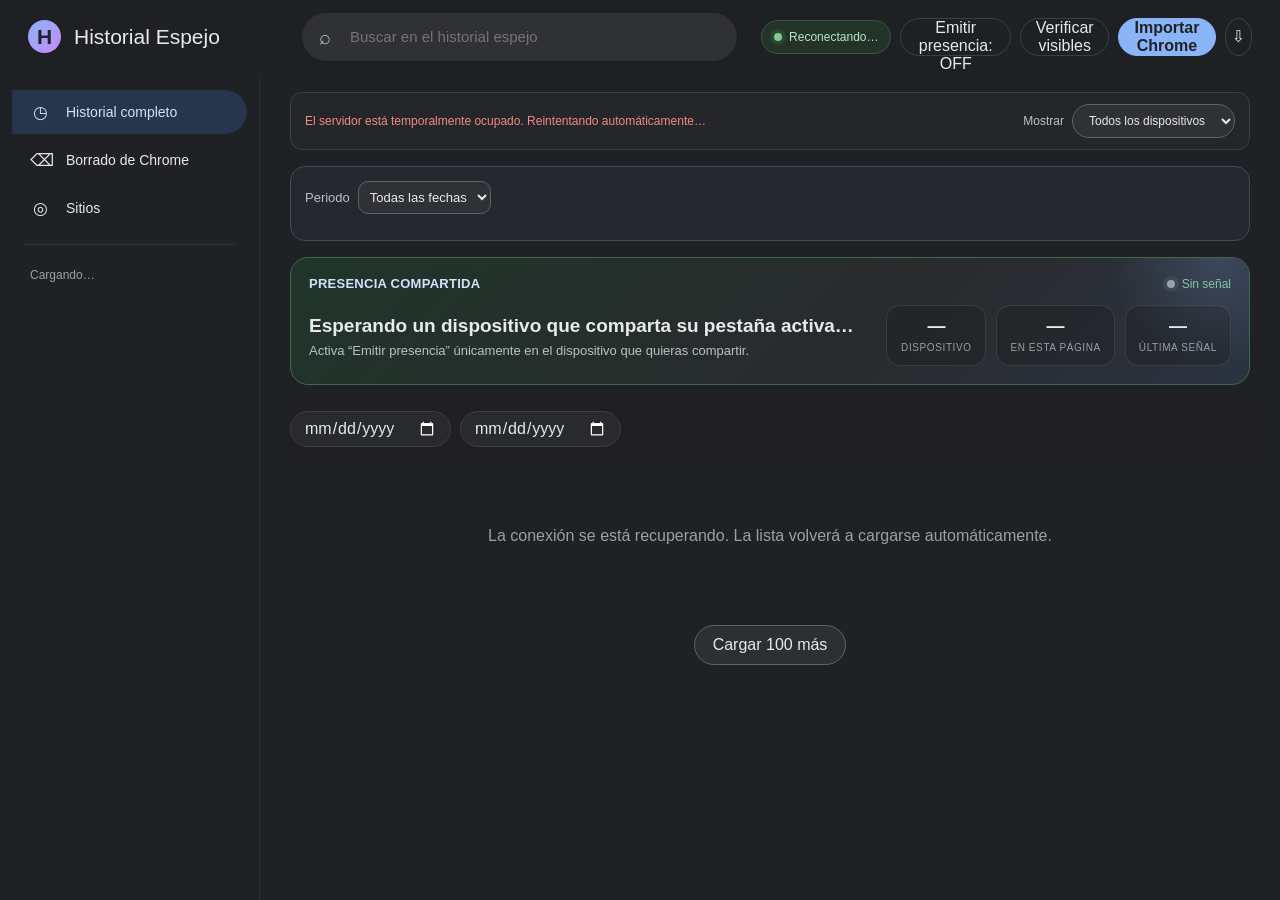
==== webapp/static/index.html @ d69f5cf1 "Browsing History Mirror: Chrome MV3 extension + Python sync server with SSE panel and systemd deploy" ====
<!doctype html>
<html lang="es">
<head>
<meta charset="utf-8"><meta name="viewport" content="width=device-width,initial-scale=1">
<title>Historial Espejo</title>
<link rel="icon" type="image/svg+xml" href="/favicon.svg">
<style>
:root{
  color-scheme:dark;--bg:#202124;--surface:#292a2d;--surface2:#303134;--hover:#35363a;--border:#3c4043;
  --text:#e8eaed;--muted:#9aa0a6;--blue:#8ab4f8;--blue2:#d2e3fc;--green:#81c995;--red:#f28b82;--yellow:#fdd663;--violet:#c58af9
}
*{box-sizing:border-box}html,body{margin:0;min-height:100%;font-family:Arial,Roboto,system-ui,sans-serif;background:var(--bg);color:var(--text)}button,input{font:inherit}button{cursor:pointer}
.topbar{position:sticky;top:0;z-index:50;height:74px;display:grid;grid-template-columns:250px minmax(360px,760px) 1fr;align-items:center;gap:24px;padding:0 28px;background:rgba(32,33,36,.96);backdrop-filter:blur(12px);border-bottom:1px solid rgba(255,255,255,.02)}
.brand{display:flex;align-items:center;gap:13px;font-size:21px;font-weight:500}.brandIcon{width:33px;height:33px;border-radius:50%;display:grid;place-items:center;background:linear-gradient(135deg,var(--blue),var(--violet));color:#202124;font-weight:900}
.search{position:relative}.search input{width:100%;height:48px;border:none;outline:none;border-radius:24px;background:#303134;color:var(--text);padding:0 48px;font-size:15px;box-shadow:0 1px 2px rgba(0,0,0,.18)}.search input:focus{background:#3c4043}
.searchIcon{position:absolute;left:17px;top:13px;font-size:20px;color:#bdc1c6}.clearSearch{position:absolute;right:10px;top:7px;width:34px;height:34px;border:0;border-radius:50%;background:transparent;color:#bdc1c6;display:none}
.headerActions{display:flex;justify-content:flex-end;align-items:center;gap:9px}.livePill{display:flex;align-items:center;gap:7px;height:34px;padding:0 12px;border:1px solid #355a42;border-radius:17px;color:#b9e6c4;font-size:12px;background:#243329}.liveDot{width:8px;height:8px;border-radius:50%;background:var(--green);box-shadow:0 0 0 4px rgba(129,201,149,.10)}
.iconBtn,.pillBtn{border:1px solid var(--border);background:transparent;color:var(--text)}.iconBtn{width:38px;height:38px;border-radius:50%}.pillBtn{height:38px;border-radius:19px;padding:0 14px}.pillBtn:hover,.iconBtn:hover{background:#34363a}.pillBtn.primary{background:var(--blue);color:#202124;border-color:var(--blue);font-weight:700}
.layout{display:grid;grid-template-columns:260px minmax(0,1fr);min-height:calc(100vh - 74px)}.sidebar{position:sticky;top:74px;height:calc(100vh - 74px);padding:16px 12px;border-right:1px solid #2b2d31}
.navitem{height:44px;padding:0 18px;display:flex;align-items:center;gap:15px;border-radius:0 22px 22px 0;color:#e8eaed;font-size:14px;cursor:pointer;margin-bottom:4px}.navitem:hover{background:var(--hover)}.navitem.active{background:#27364d;color:#d2e3fc}.navIcon{width:21px;text-align:center;font-size:17px}.sideSep{height:1px;background:#34363a;margin:14px 12px}.sideStats{padding:7px 18px;color:var(--muted);font-size:12px;line-height:1.6}.sideStats b{color:#e8eaed;font-weight:600}
.mainWrap{width:100%;max-width:1180px;margin:0 auto;padding:18px 30px 70px}.toolbar{min-height:48px;display:flex;align-items:center;gap:9px;flex-wrap:wrap;position:sticky;top:74px;z-index:35;background:rgba(32,33,36,.97);backdrop-filter:blur(10px);padding:8px 0 10px}
.chip,.datebox{height:36px;border:1px solid var(--border);border-radius:18px;background:transparent;color:#e8eaed;padding:0 13px}.chip.active{background:#394457;border-color:#5d7597;color:#d2e3fc}.datebox{background:#292a2d}.toolbarMeta{margin-left:auto;color:var(--muted);font-size:12px}
.liveCard{display:none;position:relative;overflow:hidden;margin:4px 0 18px;border:1px solid #45556f;border-radius:18px;background:linear-gradient(135deg,#263449 0%,#292a2d 60%,#302a3d 100%);padding:18px}.liveCard.show{display:block}.liveCard:before{content:"";position:absolute;width:240px;height:240px;border-radius:50%;right:-90px;top:-120px;background:radial-gradient(circle,rgba(138,180,248,.18),transparent 65%);pointer-events:none}
.liveTop{display:flex;align-items:center;gap:10px}.liveTitle{font-size:13px;color:#d2e3fc;font-weight:700;letter-spacing:.02em}.liveNow{margin-left:auto;color:#81c995;font-size:12px;display:flex;align-items:center;gap:7px}.cardMain{display:grid;grid-template-columns:minmax(0,1fr) auto;gap:18px;align-items:end;margin-top:14px}.cardWork{font-size:19px;font-weight:600;white-space:nowrap;overflow:hidden;text-overflow:ellipsis}.cardSub{margin-top:6px;color:#bdc1c6;font-size:13px}.cardNumbers{display:flex;gap:10px;flex-wrap:wrap;justify-content:flex-end}.bigBadge{min-width:100px;padding:10px 13px;border-radius:14px;background:rgba(32,33,36,.52);border:1px solid rgba(255,255,255,.10);text-align:center}.bigBadge b{display:block;font-size:18px;color:#e8eaed}.bigBadge span{font-size:10px;color:#9aa0a6;text-transform:uppercase;letter-spacing:.06em}
.notice{display:none;margin:8px 0 14px;padding:12px 14px;border:1px solid #5f6368;border-radius:10px;background:#292a2d;color:#d7d9dd;font-size:13px}.notice.show{display:block}
.day{margin:0 0 18px}.dayHeader{height:46px;display:flex;align-items:center;gap:10px;padding:0 7px;color:#bdc1c6;font-size:14px;font-weight:600;cursor:pointer}.dayHeader .arr{font-size:11px;transition:transform .15s}.day.collapsed .arr{transform:rotate(-90deg)}.day.collapsed .entries{display:none}.dayCount{margin-left:auto;font-size:12px;color:#9aa0a6;font-weight:400}
.entries{border:1px solid var(--border);border-radius:12px;overflow:hidden;background:#292a2d}.entry{display:grid;grid-template-columns:42px 92px minmax(0,1fr) auto;gap:10px;align-items:center;min-height:70px;padding:9px 14px;border-bottom:1px solid #3c4043}.entry:last-child{border-bottom:none}.entry:hover{background:#303134}
.favicon{width:32px;height:32px;border-radius:50%;background:#3c4043;display:grid;place-items:center;overflow:hidden}.favicon img{width:22px;height:22px;object-fit:contain}.time{font-size:13px;color:#bdc1c6;white-space:nowrap}.mainline{min-width:0;cursor:pointer}.title{display:block;font-size:14px;white-space:nowrap;overflow:hidden;text-overflow:ellipsis}.host{font-size:12px;color:#9aa0a6;margin-top:5px;white-space:nowrap;overflow:hidden;text-overflow:ellipsis}
.tags{display:flex;align-items:center;justify-content:flex-end;gap:6px;flex-wrap:wrap}.tag{height:26px;padding:0 9px;border-radius:13px;border:1px solid var(--border);display:inline-flex;align-items:center;gap:6px;font-size:11px;white-space:nowrap;background:#303134;color:#bdc1c6}.tag.present{background:#23372b;border-color:#3f684d;color:#b7e5c2}.tag.deleted{background:#452b2a;border-color:#7d4945;color:#ffb4ad}.tag.unknown{background:#303134;color:#bdc1c6}.statusDot{width:7px;height:7px;border-radius:50%;background:currentColor}.more{width:30px;height:30px;border:0;border-radius:50%;background:transparent;color:#bdc1c6}.more:hover{background:#45474d}
.details{grid-column:2/-1;display:none;background:#25262a;border-radius:8px;margin:-1px 0 3px;padding:10px 12px;font-size:12px;color:#bdc1c6;line-height:1.55}.entry.open .details{display:block}.detailrow{display:flex;gap:10px;margin:4px 0;align-items:flex-start}.detailkey{width:90px;flex:0 0 auto;color:#9aa0a6}.detailurl{word-break:break-all;color:#8ab4f8}.smallBtn{margin-top:8px;margin-right:6px;padding:6px 10px;border:1px solid var(--border);border-radius:15px;background:#303134;color:#e8eaed}
.loadMoreWrap{display:flex;justify-content:center;padding:10px 0 24px}.loadMore{height:40px;padding:0 18px;border-radius:20px;border:1px solid #5f6368;background:#2d2f33;color:#e8eaed}.loadMore:hover{background:#36383d}.empty{padding:70px 20px;text-align:center;color:#9aa0a6}.emptyIcon{font-size:44px;margin-bottom:10px}
.siteCard,.sessionCard{display:flex;align-items:center;gap:14px;padding:15px 16px;margin-bottom:10px;border:1px solid var(--border);border-radius:12px;background:#292a2d}.siteCard:hover,.sessionCard:hover{background:#303134}.cardTitle{font-size:14px}.cardMeta{font-size:12px;color:#9aa0a6;margin-top:5px}.cardRight{margin-left:auto;text-align:right;font-size:12px;color:#bdc1c6}
.snackbar{position:fixed;right:24px;bottom:24px;z-index:80;display:none;align-items:center;gap:12px;padding:12px 14px;border-radius:10px;background:#303134;border:1px solid #5f6368;box-shadow:0 6px 30px rgba(0,0,0,.35);font-size:13px}.snackbar.show{display:flex}.snackbar button{border:0;background:transparent;color:#8ab4f8;font-weight:700}
.loadingBar{position:fixed;left:260px;right:0;top:74px;height:3px;background:transparent;z-index:60;overflow:hidden;display:none}.loadingBar.show{display:block}.loadingBar:after{content:"";display:block;height:100%;width:35%;background:#8ab4f8;animation:slide 1s linear infinite}@keyframes slide{from{transform:translateX(-110%)}to{transform:translateX(330%)}}
@media(max-width:950px){.topbar{grid-template-columns:1fr;height:auto;padding:10px 16px;gap:10px}.brand{display:none}.headerActions{justify-content:flex-start}.layout{grid-template-columns:1fr}.sidebar{display:none}.mainWrap{padding:14px}.toolbar{top:116px}.entry{grid-template-columns:36px 78px minmax(0,1fr)}.tags{grid-column:3;justify-content:flex-start}.details{grid-column:1/-1}.cardMain{grid-template-columns:1fr}.cardNumbers{justify-content:flex-start}.loadingBar{left:0;top:116px}}
</style>
<link rel="stylesheet" href="mobile.css">
</head>
<body>
<header class="topbar">
  <div class="brand"><div class="brandIcon">H</div><span>Historial Espejo</span></div>
  <div class="search"><span class="searchIcon">⌕</span><input id="q" type="search" placeholder="Buscar en el historial espejo"><button id="clearSearch" class="clearSearch">✕</button></div>
  <div class="headerActions">
    <div class="livePill"><span class="liveDot"></span><span id="liveText">Conectando…</span></div>
    <button id="presenceToggle" class="pillBtn" title="Comparte la pestaña web activa de ESTE dispositivo. Déjalo OFF en el equipo que solo recibe.">Emitir presencia: OFF</button>
    <button id="verify" class="pillBtn">Verificar visibles</button>
    <button id="import" title="Importar el historial del dispositivo de captura conectado" class="pillBtn primary">Importar Chrome</button>
    <button id="export" class="iconBtn" title="Exportar CSV">⇩</button>
  </div>
</header>
<div id="loadingBar" class="loadingBar"></div>

<div class="layout">
<aside class="sidebar">
  <div class="navitem active" data-view="history"><span class="navIcon">◷</span>Historial completo</div>
  <div class="navitem" data-view="deleted"><span class="navIcon">⌫</span>Borrado de Chrome</div>
  <div class="navitem" data-view="sites"><span class="navIcon">◎</span>Sitios</div>
  <div class="sideSep"></div><div id="sideStats" class="sideStats">Cargando…</div>
</aside>

<main class="mainWrap"><select id="mobileNav" class="mobileNav" aria-label="Sección"><option value="history">Historial completo</option><option value="deleted">Borrado de Chrome</option><option value="sites">Sitios</option></select><div id="webMobileStats" class="mobileStats"></div><div class="webSyncBar"><span id="webStatus" class="webStatus" role="status">Conectando con tus datos…</span><label>Mostrar <select id="webSource" aria-label="Dispositivo de origen"><option value="all">Todos los dispositivos</option></select></label></div>
  <section id="archiveControls" class="archiveControls"><div class="archiveControlRow"><label>Periodo <select id="archiveRange"><option value="all">Todas las fechas</option><option value="today">Hoy</option><option value="yesterday">Ayer</option><option value="last3">Últimos 3 días</option><option value="last7">Últimos 7 días</option></select></label></div><div id="archiveCounts" class="archiveCounts"></div><button id="archiveLiveNew" class="pillBtn" hidden>Hay nuevas visitas · volver a la primera página</button></section>

  <section id="presenceCard" class="liveCard show" style="border-color:#3f684d;background:linear-gradient(135deg,#20352a 0%,#292a2d 62%,#2b3341 100%)">
    <div class="liveTop">
      <span class="liveTitle">PRESENCIA COMPARTIDA</span>
      <span id="presenceStatus" class="liveNow"><span class="liveDot"></span> Sin señal</span>
    </div>
    <div class="cardMain">
      <div>
        <div id="presenceTitle" class="cardWork">Esperando un dispositivo que comparta su pestaña activa…</div>
        <div id="presenceSub" class="cardSub">Activa “Emitir presencia” únicamente en el dispositivo que quieras compartir.</div>
        <div id="presenceUrl" class="cardSub" style="word-break:break-all;margin-top:8px;color:#8ab4f8"></div>
      </div>
      <div class="cardNumbers">
        <div class="bigBadge"><b id="presenceDevice">—</b><span>Dispositivo</span></div>
        <div class="bigBadge"><b id="presenceElapsed">—</b><span>En esta página</span></div>
        <div class="bigBadge"><b id="presenceSignal">—</b><span>Última señal</span></div>
      </div>
    </div>
  </section>

  <div id="notice" class="notice"></div>

  <div id="toolbar" class="toolbar">
    <input id="from" class="datebox" type="date" title="Desde">
    <input id="to" class="datebox" type="date" title="Hasta">
    <span id="toolbarMeta" class="toolbarMeta"></span>
  </div>

  <section id="content"></section>
  <div id="loadMoreWrap" class="loadMoreWrap"><button id="loadMore" class="loadMore">Cargar 100 más</button></div>
</main>
</div>

<div id="snackbar" class="snackbar"><span id="snackbarText">Nueva actividad</span><button id="snackbarAction">Actualizar</button></div>
<script src="web-db.js"></script><script src="web-runtime.js"></script><script src="viewer.js"></script>
</body>
</html>
---- webapp/static/mobile.css ----
.webSyncBar{display:flex;align-items:center;justify-content:space-between;gap:14px;flex-wrap:wrap;margin:0 0 16px;padding:11px 14px;border:1px solid #3c4043;border-radius:12px;color:#bdc1c6;font-size:12px;background:#25262a}
.webSyncBar select,.mobileNav{color:#e8eaed;background:#303134;border:1px solid #5f6368;border-radius:18px;padding:8px 12px;font:inherit;max-width:100%}
.webSyncBar label{display:flex;gap:8px;align-items:center}.webStatus.error{color:#f28b82}.mobileNav,.mobileStats{display:none}
.navitem:focus-visible,button:focus-visible,select:focus-visible{outline:2px solid #8ab4f8;outline-offset:2px}
.tag.playing{background:#273b31;border-color:#4d7a60;color:#b7e5c2}.tag.playing span{font-size:16px}.favicon img{image-rendering:auto}
.archiveControls{border:1px solid #454b54;border-radius:15px;padding:14px;background:#25282e;margin-bottom:16px}.archiveControlRow{display:flex;flex-wrap:wrap;gap:12px}.archiveControlRow label{display:flex;align-items:center;gap:8px;font-size:13px;color:#bdc1c6}.archiveControlRow select{max-width:100%;background:#303134;color:#e8eaed;border:1px solid #5f6368;border-radius:10px;padding:7px;font:inherit}.archiveCounts{font-size:12px;color:#bdc1c6;margin-top:12px}.archiveCollection{display:flex;align-items:center;gap:10px;flex-wrap:wrap;margin-top:12px;font-size:12px;color:#a8c7fa}.archiveCollection span{flex:1;min-width:200px}.archiveCollection .pillBtn{font-size:12px;height:32px}.archiveEntry{display:grid;grid-template-columns:32px 85px minmax(0,1fr);gap:12px;padding:16px;border-bottom:1px solid #3c4043}.archiveTime{font-size:12px;color:#bdc1c6;padding-top:5px}.archiveHeadline{font-size:14px;font-weight:500;line-height:1.5;overflow-wrap:anywhere}.archiveHeadline a{color:#e8eaed;text-decoration:none}.archiveHeadline a:hover{text-decoration:underline}.archiveProvider{font-size:12px;color:#9aa0a6;margin:3px 0 7px}.archiveTags{display:flex;gap:6px;flex-wrap:wrap}.archiveCounters{font-size:12px;color:#bdc1c6;margin-top:7px}.archiveDetails{font-size:12px;color:#bdc1c6;margin-top:10px}.archiveDetails summary{cursor:pointer;color:#8ab4f8}.archiveDetails dl{display:grid;grid-template-columns:150px minmax(0,1fr);gap:8px 12px}.archiveDetails dt{color:#9aa0a6}.archiveDetails dd{margin:0;overflow-wrap:anywhere}.archiveControls[hidden]{display:none}@media(max-width:650px){.archiveControlRow{display:grid;grid-template-columns:1fr}.archiveControlRow label{display:grid;grid-template-columns:55px minmax(0,1fr)}.archiveEntry{grid-template-columns:28px 65px minmax(0,1fr);gap:8px;padding:12px 9px}.archiveTime{font-size:10px}.archiveHeadline{font-size:13px}.archiveDetails dl{grid-template-columns:1fr;gap:4px}.archiveDetails dd{margin-bottom:7px}}
@media(max-width:1200px){.topbar{grid-template-columns:210px minmax(220px,1fr);gap:14px;height:auto;padding:12px 20px}.headerActions{grid-column:1/-1;justify-content:flex-end;flex-wrap:wrap}.sidebar{top:132px}.toolbar{top:132px}.loadingBar{top:132px}}
@media(max-width:950px){.topbar{grid-template-columns:minmax(0,1fr);padding:12px;gap:10px;position:relative}.brand{display:flex;font-size:20px}.headerActions{grid-column:auto;justify-content:flex-start;gap:6px;flex-wrap:wrap}.pillBtn{font-size:11px;height:34px;padding:0 10px}.livePill{font-size:11px;padding:0 10px}.layout{display:block}.mainWrap{padding:12px 12px 60px}.sidebar{display:none}.mobileNav{display:block;width:100%;margin-bottom:12px;border-radius:12px;font-size:14px;min-height:42px}.mobileStats{display:block;color:#9aa0a6;font-size:12px;margin:0 2px 12px}.toolbar{position:relative;top:0;gap:6px}.datebox{max-width:145px;font-size:12px}.toolbarMeta{width:100%;margin:4px 0 0}.entry{grid-template-columns:30px 65px minmax(0,1fr);gap:7px;padding:12px 9px}.time{font-size:11px}.title{font-size:13px}.tags{grid-column:2/-1;justify-content:flex-start}.tag{font-size:10px}.details{grid-column:1/-1}.cardMain{grid-template-columns:minmax(0,1fr)}.cardWork{font-size:16px;white-space:normal}.liveCard{padding:14px}.bigBadge{min-width:80px;padding:8px}.cardNumbers{gap:6px}.sessionCard{gap:9px;padding:12px;flex-wrap:wrap}.sessionCard .cardRight{width:100%;text-align:left;margin-left:41px}.loadingBar{left:0;top:0}.snackbar{left:12px;right:12px;bottom:12px}.webSyncBar{padding:10px;margin-bottom:12px}.webSyncBar label{width:100%}.webSyncBar select{flex:1}.detailkey{width:70px}}
.cardNumbers{flex-wrap:wrap}.bigBadge b{max-width:240px;overflow-wrap:anywhere}
.pagination{display:flex;gap:12px;align-items:center;justify-content:center;flex-wrap:wrap;margin:20px 0;font-size:12px}
#archiveLiveNew{margin-top:12px;color:#c8e6ce;border-color:#4c7857}#archiveLiveNew[hidden]{display:none}
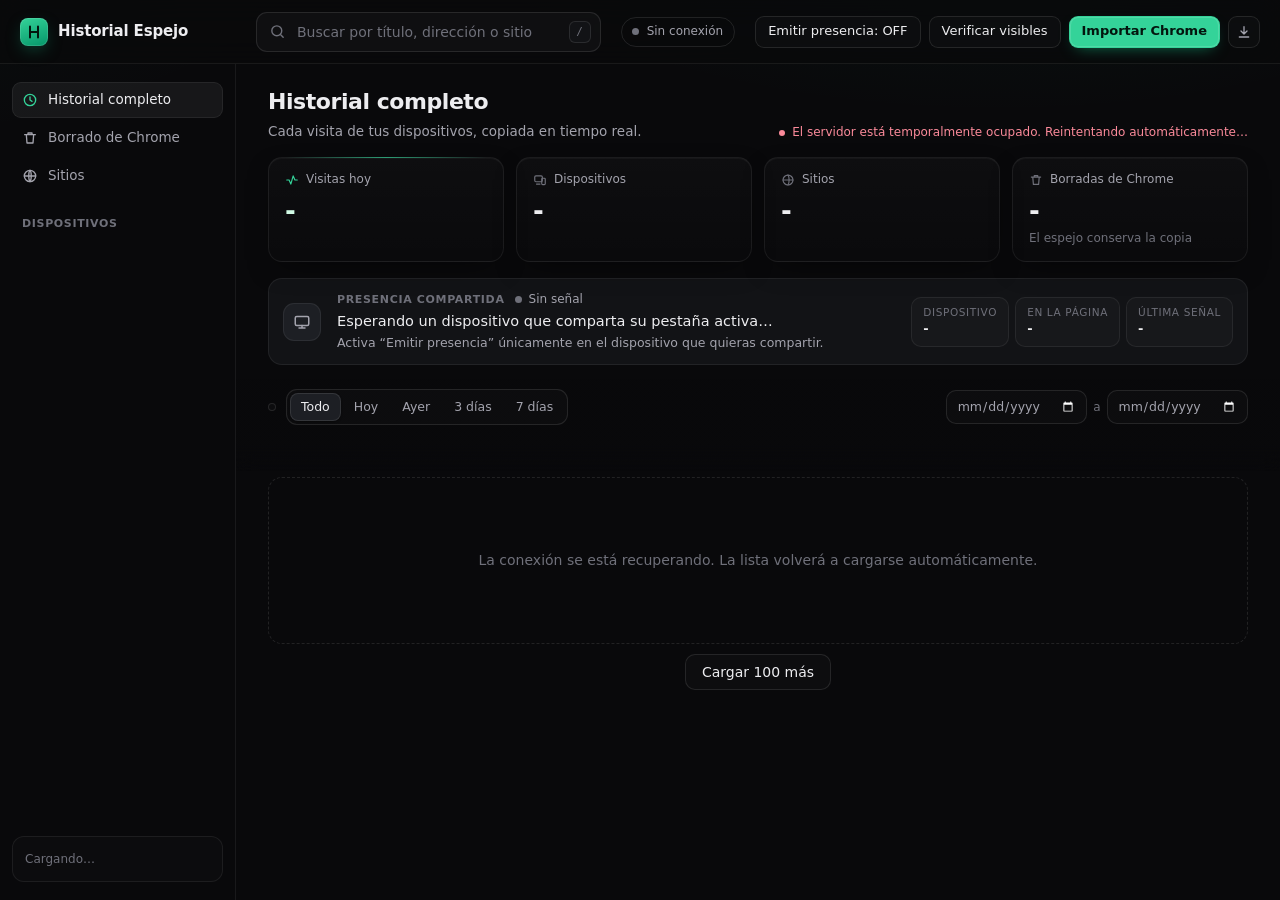
==== commit 97fd3356: "Panel redesign, synthetic demo seed (*.example.* only) and screenshots" ====
--- a/webapp/static/index.html
+++ b/webapp/static/index.html
@@ -1,99 +1,316 @@
 <!doctype html>
 <html lang="es">
 <head>
-<meta charset="utf-8"><meta name="viewport" content="width=device-width,initial-scale=1">
+<meta charset="utf-8"><meta name="viewport" content="width=device-width,initial-scale=1,viewport-fit=cover">
+<meta name="color-scheme" content="dark"><meta name="theme-color" content="#09090b">
 <title>Historial Espejo</title>
 <link rel="icon" type="image/svg+xml" href="/favicon.svg">
 <style>
 :root{
-  color-scheme:dark;--bg:#202124;--surface:#292a2d;--surface2:#303134;--hover:#35363a;--border:#3c4043;
-  --text:#e8eaed;--muted:#9aa0a6;--blue:#8ab4f8;--blue2:#d2e3fc;--green:#81c995;--red:#f28b82;--yellow:#fdd663;--violet:#c58af9
+  color-scheme:dark;
+  --bg:#09090b;--bg-elev:#0d0e10;--surface:#121316;--surface-2:#17181c;--surface-3:#1d1f24;
+  --line:rgba(255,255,255,.065);--line-2:rgba(255,255,255,.1);--line-3:rgba(255,255,255,.16);
+  --text:#ededf0;--text-2:#a3a3ad;--text-3:#6f707a;
+  --accent:#34d399;--accent-2:#10b981;--accent-ink:#03150e;--accent-soft:rgba(52,211,153,.1);--accent-line:rgba(52,211,153,.3);
+  --danger:#fb8a9a;--danger-soft:rgba(251,113,133,.09);--danger-line:rgba(251,113,133,.28);--warn:#fbbf24;
+  --radius:14px;--radius-sm:10px;--top:64px;
+  --sans:Geist,"Geist Sans",ui-sans-serif,system-ui,-apple-system,"Segoe UI Variable Text","Segoe UI",Roboto,"Helvetica Neue",Arial,sans-serif;
+  --mono:"Geist Mono",ui-monospace,"SF Mono","Cascadia Code","Cascadia Mono",Menlo,Consolas,monospace;
+  --shadow:0 1px 0 rgba(255,255,255,.03) inset,0 10px 30px -12px rgba(0,0,0,.6);
 }
-*{box-sizing:border-box}html,body{margin:0;min-height:100%;font-family:Arial,Roboto,system-ui,sans-serif;background:var(--bg);color:var(--text)}button,input{font:inherit}button{cursor:pointer}
-.topbar{position:sticky;top:0;z-index:50;height:74px;display:grid;grid-template-columns:250px minmax(360px,760px) 1fr;align-items:center;gap:24px;padding:0 28px;background:rgba(32,33,36,.96);backdrop-filter:blur(12px);border-bottom:1px solid rgba(255,255,255,.02)}
-.brand{display:flex;align-items:center;gap:13px;font-size:21px;font-weight:500}.brandIcon{width:33px;height:33px;border-radius:50%;display:grid;place-items:center;background:linear-gradient(135deg,var(--blue),var(--violet));color:#202124;font-weight:900}
-.search{position:relative}.search input{width:100%;height:48px;border:none;outline:none;border-radius:24px;background:#303134;color:var(--text);padding:0 48px;font-size:15px;box-shadow:0 1px 2px rgba(0,0,0,.18)}.search input:focus{background:#3c4043}
-.searchIcon{position:absolute;left:17px;top:13px;font-size:20px;color:#bdc1c6}.clearSearch{position:absolute;right:10px;top:7px;width:34px;height:34px;border:0;border-radius:50%;background:transparent;color:#bdc1c6;display:none}
-.headerActions{display:flex;justify-content:flex-end;align-items:center;gap:9px}.livePill{display:flex;align-items:center;gap:7px;height:34px;padding:0 12px;border:1px solid #355a42;border-radius:17px;color:#b9e6c4;font-size:12px;background:#243329}.liveDot{width:8px;height:8px;border-radius:50%;background:var(--green);box-shadow:0 0 0 4px rgba(129,201,149,.10)}
-.iconBtn,.pillBtn{border:1px solid var(--border);background:transparent;color:var(--text)}.iconBtn{width:38px;height:38px;border-radius:50%}.pillBtn{height:38px;border-radius:19px;padding:0 14px}.pillBtn:hover,.iconBtn:hover{background:#34363a}.pillBtn.primary{background:var(--blue);color:#202124;border-color:var(--blue);font-weight:700}
-.layout{display:grid;grid-template-columns:260px minmax(0,1fr);min-height:calc(100vh - 74px)}.sidebar{position:sticky;top:74px;height:calc(100vh - 74px);padding:16px 12px;border-right:1px solid #2b2d31}
-.navitem{height:44px;padding:0 18px;display:flex;align-items:center;gap:15px;border-radius:0 22px 22px 0;color:#e8eaed;font-size:14px;cursor:pointer;margin-bottom:4px}.navitem:hover{background:var(--hover)}.navitem.active{background:#27364d;color:#d2e3fc}.navIcon{width:21px;text-align:center;font-size:17px}.sideSep{height:1px;background:#34363a;margin:14px 12px}.sideStats{padding:7px 18px;color:var(--muted);font-size:12px;line-height:1.6}.sideStats b{color:#e8eaed;font-weight:600}
-.mainWrap{width:100%;max-width:1180px;margin:0 auto;padding:18px 30px 70px}.toolbar{min-height:48px;display:flex;align-items:center;gap:9px;flex-wrap:wrap;position:sticky;top:74px;z-index:35;background:rgba(32,33,36,.97);backdrop-filter:blur(10px);padding:8px 0 10px}
-.chip,.datebox{height:36px;border:1px solid var(--border);border-radius:18px;background:transparent;color:#e8eaed;padding:0 13px}.chip.active{background:#394457;border-color:#5d7597;color:#d2e3fc}.datebox{background:#292a2d}.toolbarMeta{margin-left:auto;color:var(--muted);font-size:12px}
-.liveCard{display:none;position:relative;overflow:hidden;margin:4px 0 18px;border:1px solid #45556f;border-radius:18px;background:linear-gradient(135deg,#263449 0%,#292a2d 60%,#302a3d 100%);padding:18px}.liveCard.show{display:block}.liveCard:before{content:"";position:absolute;width:240px;height:240px;border-radius:50%;right:-90px;top:-120px;background:radial-gradient(circle,rgba(138,180,248,.18),transparent 65%);pointer-events:none}
-.liveTop{display:flex;align-items:center;gap:10px}.liveTitle{font-size:13px;color:#d2e3fc;font-weight:700;letter-spacing:.02em}.liveNow{margin-left:auto;color:#81c995;font-size:12px;display:flex;align-items:center;gap:7px}.cardMain{display:grid;grid-template-columns:minmax(0,1fr) auto;gap:18px;align-items:end;margin-top:14px}.cardWork{font-size:19px;font-weight:600;white-space:nowrap;overflow:hidden;text-overflow:ellipsis}.cardSub{margin-top:6px;color:#bdc1c6;font-size:13px}.cardNumbers{display:flex;gap:10px;flex-wrap:wrap;justify-content:flex-end}.bigBadge{min-width:100px;padding:10px 13px;border-radius:14px;background:rgba(32,33,36,.52);border:1px solid rgba(255,255,255,.10);text-align:center}.bigBadge b{display:block;font-size:18px;color:#e8eaed}.bigBadge span{font-size:10px;color:#9aa0a6;text-transform:uppercase;letter-spacing:.06em}
-.notice{display:none;margin:8px 0 14px;padding:12px 14px;border:1px solid #5f6368;border-radius:10px;background:#292a2d;color:#d7d9dd;font-size:13px}.notice.show{display:block}
-.day{margin:0 0 18px}.dayHeader{height:46px;display:flex;align-items:center;gap:10px;padding:0 7px;color:#bdc1c6;font-size:14px;font-weight:600;cursor:pointer}.dayHeader .arr{font-size:11px;transition:transform .15s}.day.collapsed .arr{transform:rotate(-90deg)}.day.collapsed .entries{display:none}.dayCount{margin-left:auto;font-size:12px;color:#9aa0a6;font-weight:400}
-.entries{border:1px solid var(--border);border-radius:12px;overflow:hidden;background:#292a2d}.entry{display:grid;grid-template-columns:42px 92px minmax(0,1fr) auto;gap:10px;align-items:center;min-height:70px;padding:9px 14px;border-bottom:1px solid #3c4043}.entry:last-child{border-bottom:none}.entry:hover{background:#303134}
-.favicon{width:32px;height:32px;border-radius:50%;background:#3c4043;display:grid;place-items:center;overflow:hidden}.favicon img{width:22px;height:22px;object-fit:contain}.time{font-size:13px;color:#bdc1c6;white-space:nowrap}.mainline{min-width:0;cursor:pointer}.title{display:block;font-size:14px;white-space:nowrap;overflow:hidden;text-overflow:ellipsis}.host{font-size:12px;color:#9aa0a6;margin-top:5px;white-space:nowrap;overflow:hidden;text-overflow:ellipsis}
-.tags{display:flex;align-items:center;justify-content:flex-end;gap:6px;flex-wrap:wrap}.tag{height:26px;padding:0 9px;border-radius:13px;border:1px solid var(--border);display:inline-flex;align-items:center;gap:6px;font-size:11px;white-space:nowrap;background:#303134;color:#bdc1c6}.tag.present{background:#23372b;border-color:#3f684d;color:#b7e5c2}.tag.deleted{background:#452b2a;border-color:#7d4945;color:#ffb4ad}.tag.unknown{background:#303134;color:#bdc1c6}.statusDot{width:7px;height:7px;border-radius:50%;background:currentColor}.more{width:30px;height:30px;border:0;border-radius:50%;background:transparent;color:#bdc1c6}.more:hover{background:#45474d}
-.details{grid-column:2/-1;display:none;background:#25262a;border-radius:8px;margin:-1px 0 3px;padding:10px 12px;font-size:12px;color:#bdc1c6;line-height:1.55}.entry.open .details{display:block}.detailrow{display:flex;gap:10px;margin:4px 0;align-items:flex-start}.detailkey{width:90px;flex:0 0 auto;color:#9aa0a6}.detailurl{word-break:break-all;color:#8ab4f8}.smallBtn{margin-top:8px;margin-right:6px;padding:6px 10px;border:1px solid var(--border);border-radius:15px;background:#303134;color:#e8eaed}
-.loadMoreWrap{display:flex;justify-content:center;padding:10px 0 24px}.loadMore{height:40px;padding:0 18px;border-radius:20px;border:1px solid #5f6368;background:#2d2f33;color:#e8eaed}.loadMore:hover{background:#36383d}.empty{padding:70px 20px;text-align:center;color:#9aa0a6}.emptyIcon{font-size:44px;margin-bottom:10px}
-.siteCard,.sessionCard{display:flex;align-items:center;gap:14px;padding:15px 16px;margin-bottom:10px;border:1px solid var(--border);border-radius:12px;background:#292a2d}.siteCard:hover,.sessionCard:hover{background:#303134}.cardTitle{font-size:14px}.cardMeta{font-size:12px;color:#9aa0a6;margin-top:5px}.cardRight{margin-left:auto;text-align:right;font-size:12px;color:#bdc1c6}
-.snackbar{position:fixed;right:24px;bottom:24px;z-index:80;display:none;align-items:center;gap:12px;padding:12px 14px;border-radius:10px;background:#303134;border:1px solid #5f6368;box-shadow:0 6px 30px rgba(0,0,0,.35);font-size:13px}.snackbar.show{display:flex}.snackbar button{border:0;background:transparent;color:#8ab4f8;font-weight:700}
-.loadingBar{position:fixed;left:260px;right:0;top:74px;height:3px;background:transparent;z-index:60;overflow:hidden;display:none}.loadingBar.show{display:block}.loadingBar:after{content:"";display:block;height:100%;width:35%;background:#8ab4f8;animation:slide 1s linear infinite}@keyframes slide{from{transform:translateX(-110%)}to{transform:translateX(330%)}}
-@media(max-width:950px){.topbar{grid-template-columns:1fr;height:auto;padding:10px 16px;gap:10px}.brand{display:none}.headerActions{justify-content:flex-start}.layout{grid-template-columns:1fr}.sidebar{display:none}.mainWrap{padding:14px}.toolbar{top:116px}.entry{grid-template-columns:36px 78px minmax(0,1fr)}.tags{grid-column:3;justify-content:flex-start}.details{grid-column:1/-1}.cardMain{grid-template-columns:1fr}.cardNumbers{justify-content:flex-start}.loadingBar{left:0;top:116px}}
+*{box-sizing:border-box}
+html{-webkit-text-size-adjust:100%}
+html,body{margin:0;min-height:100%;background:var(--bg);color:var(--text);font-family:var(--sans);font-size:14px;line-height:1.45;-webkit-font-smoothing:antialiased}
+body{background:radial-gradient(900px 420px at 78% -180px,rgba(16,185,129,.09),transparent 70%),radial-gradient(700px 380px at -10% -120px,rgba(16,185,129,.04),transparent 70%),var(--bg);background-attachment:fixed}
+button,input,select{font:inherit;color:inherit}button{cursor:pointer}
+a{color:inherit}
+svg{flex:none}
+.srOnly{position:absolute!important;width:1px;height:1px;padding:0;margin:-1px;overflow:hidden;clip:rect(0 0 0 0);white-space:nowrap;border:0}
+.num{font-variant-numeric:tabular-nums}
+
+/* Top bar */
+.topbar{position:sticky;top:0;z-index:50;height:var(--top);display:grid;grid-template-columns:216px minmax(0,1fr) auto auto;align-items:center;gap:20px;padding:0 20px;background:rgba(9,9,11,.78);backdrop-filter:saturate(1.4) blur(14px);-webkit-backdrop-filter:saturate(1.4) blur(14px);border-bottom:1px solid var(--line)}
+.brand{display:flex;align-items:center;gap:10px;text-decoration:none;font-weight:600;font-size:15px;letter-spacing:-.01em;min-width:0}
+.brandMark{width:28px;height:28px;border-radius:8px;display:grid;place-items:center;background:linear-gradient(160deg,#34d399,#059669);box-shadow:0 0 0 1px rgba(255,255,255,.12) inset,0 6px 18px -6px rgba(16,185,129,.6)}
+.brandName{white-space:nowrap}
+.search{position:relative;width:100%;max-width:560px}
+.search input{width:100%;height:40px;border:1px solid var(--line-2);outline:none;border-radius:11px;background:rgba(255,255,255,.03);padding:0 44px 0 40px;font-size:14px;transition:border-color .15s,background .15s,box-shadow .15s}
+.search input::placeholder{color:var(--text-3)}
+.search input:focus{border-color:var(--accent-line);background:rgba(255,255,255,.045);box-shadow:0 0 0 4px rgba(52,211,153,.08)}
+.search input::-webkit-search-cancel-button{display:none}
+.searchIcon{position:absolute;left:13px;top:11px;color:var(--text-3);pointer-events:none}
+.searchKbd{position:absolute;right:10px;top:9px;height:22px;min-width:22px;padding:0 6px;display:grid;place-items:center;border:1px solid var(--line-2);border-radius:6px;font:500 11px var(--mono);color:var(--text-3);background:var(--surface)}
+.clearSearch{position:absolute;right:6px;top:5px;width:30px;height:30px;border:0;border-radius:8px;background:transparent;color:var(--text-2);display:none;place-items:center}
+.clearSearch:hover{background:var(--surface-3)}
+.search.hasValue .searchKbd{display:none}.search.hasValue .clearSearch{display:grid}
+.headerActions{display:flex;justify-content:flex-end;align-items:center;gap:8px;min-width:0}
+.livePill{display:inline-flex;align-items:center;gap:8px;height:30px;padding:0 11px 0 10px;border:1px solid var(--accent-line);border-radius:999px;color:#a7f3d0;font-size:12px;font-weight:500;background:var(--accent-soft);white-space:nowrap}
+.livePill.off{border-color:var(--line-2);background:transparent;color:var(--text-2)}
+.liveDot{position:relative;width:7px;height:7px;border-radius:50%;background:var(--accent);flex:none;display:inline-block}
+.liveDot:after{content:"";position:absolute;inset:-4px;border-radius:50%;border:1.5px solid var(--accent);opacity:0;animation:ping 2.2s cubic-bezier(0,0,.2,1) infinite}
+.liveDot.idle{background:var(--text-3)}.liveDot.idle:after,.liveDot.warn:after,.livePill.off .liveDot:after{display:none}.liveDot.warn{background:var(--warn)}.livePill.off .liveDot{background:var(--text-3)}
+.livePill.flash{animation:flash 1.2s ease-out}
+@keyframes ping{0%{transform:scale(.6);opacity:.7}80%,100%{transform:scale(1.7);opacity:0}}
+@keyframes flash{0%{box-shadow:0 0 0 0 rgba(52,211,153,.55)}100%{box-shadow:0 0 0 12px rgba(52,211,153,0)}}
+.btn,.pillBtn{height:32px;display:inline-flex;align-items:center;gap:7px;padding:0 12px;border-radius:9px;border:1px solid var(--line-2);background:rgba(255,255,255,.02);color:var(--text);font-size:13px;font-weight:450;white-space:nowrap;transition:background .15s,border-color .15s,color .15s}
+.btn:hover,.pillBtn:hover{background:var(--surface-3);border-color:var(--line-3)}
+.btn:disabled,.pillBtn:disabled{opacity:.55;cursor:progress}
+.btn.primary,.pillBtn.primary{background:var(--accent);border-color:transparent;color:var(--accent-ink);font-weight:600;box-shadow:0 0 0 1px rgba(255,255,255,.14) inset,0 6px 16px -8px rgba(16,185,129,.7)}
+.btn.primary:hover,.pillBtn.primary:hover{background:#4ade9f}
+.btn.on{border-color:var(--accent-line);color:#a7f3d0;background:var(--accent-soft)}
+.iconBtn{width:32px;height:32px;display:grid;place-items:center;border-radius:9px;border:1px solid var(--line-2);background:rgba(255,255,255,.02);color:var(--text-2)}
+.iconBtn:hover{background:var(--surface-3);color:var(--text)}
+:focus-visible{outline:2px solid var(--accent);outline-offset:2px}
+
+/* Layout */
+.layout{display:grid;grid-template-columns:236px minmax(0,1fr);min-height:calc(100vh - var(--top))}
+.sidebar{position:sticky;top:var(--top);height:calc(100vh - var(--top));padding:18px 12px;border-right:1px solid var(--line);display:flex;flex-direction:column;gap:22px;overflow:auto}
+.nav{display:flex;flex-direction:column;gap:2px}
+.navitem{height:36px;padding:0 10px;display:flex;align-items:center;gap:10px;border-radius:9px;color:var(--text-2);font-size:13.5px;font-weight:450;cursor:pointer;transition:background .12s,color .12s}
+.navitem:hover{background:rgba(255,255,255,.035);color:var(--text)}
+.navitem.active{background:rgba(255,255,255,.06);color:var(--text);box-shadow:0 0 0 1px var(--line) inset}
+.navitem.active svg{color:var(--accent)}
+.navCount{margin-left:auto;font-size:11.5px;color:var(--text-3);font-variant-numeric:tabular-nums}
+.navCount.danger{color:var(--danger)}
+.sideLabel{padding:0 10px 8px;font-size:11px;font-weight:600;letter-spacing:.06em;text-transform:uppercase;color:var(--text-3)}
+.sideDevices{display:flex;flex-direction:column;gap:2px}
+.sideDevice{display:flex;align-items:center;gap:10px;height:34px;padding:0 10px;border-radius:9px;color:var(--text-2);font-size:13px;border:0;background:transparent;text-align:left;width:100%}
+.sideDevice:hover{background:rgba(255,255,255,.035);color:var(--text)}
+.sideDevice.active{color:var(--text);background:rgba(255,255,255,.06)}
+.sideDevice small{margin-left:auto;color:var(--text-3);font-size:11.5px;font-variant-numeric:tabular-nums}
+.devDot{width:7px;height:7px;border-radius:50%;background:var(--text-3);flex:none;display:inline-block}.devDot.on{background:var(--accent);box-shadow:0 0 0 3px rgba(52,211,153,.15)}
+.sideStats{margin-top:auto;padding:12px;border:1px solid var(--line);border-radius:12px;background:rgba(255,255,255,.015);color:var(--text-3);font-size:12px;line-height:1.7}
+.sideStats b{color:var(--text);font-weight:600;font-variant-numeric:tabular-nums}.sideStats .danger{color:var(--danger)}
+.sideStats .okLine{display:flex;align-items:center;gap:8px;margin-top:4px;color:var(--text-2)}
+
+.mainWrap{width:100%;max-width:1120px;margin:0 auto;padding:22px 32px 80px;min-width:0}
+.pageHead{display:flex;align-items:flex-end;justify-content:space-between;gap:16px;margin-bottom:16px}
+.pageHead h1{margin:0;font-size:22px;font-weight:600;letter-spacing:-.02em}
+.pageHead p{margin:4px 0 0;color:var(--text-2);font-size:13.5px}
+.webStatus{display:inline-flex;align-items:center;gap:7px;font-size:12px;color:var(--text-3);white-space:nowrap}
+.webStatus:before{content:"";width:6px;height:6px;border-radius:50%;background:var(--accent)}
+.webStatus.error{color:var(--danger)}.webStatus.error:before{background:var(--danger)}
+.mobileNav,.mobileStats,.mobileTabs{display:none}
+
+/* Stats */
+.stats{display:grid;grid-template-columns:repeat(4,minmax(0,1fr));gap:12px;margin-bottom:16px}
+.stat{position:relative;padding:13px 16px 13px;border:1px solid var(--line);border-radius:var(--radius);background:linear-gradient(180deg,rgba(255,255,255,.025),rgba(255,255,255,.008));box-shadow:var(--shadow);min-width:0}
+.statLabel{display:flex;align-items:center;gap:7px;font-size:12px;color:var(--text-2);font-weight:450}
+.statLabel svg{color:var(--text-3)}
+.stat b{display:block;margin-top:8px;font-size:26px;line-height:1.1;font-weight:600;letter-spacing:-.025em;font-variant-numeric:tabular-nums}
+.statSub{display:block;margin-top:5px;font-size:12px;color:var(--text-3);white-space:nowrap;overflow:hidden;text-overflow:ellipsis}
+.stat.accent b{color:#d1fae5}.stat.accent:after{content:"";position:absolute;left:16px;right:16px;top:-1px;height:1px;background:linear-gradient(90deg,transparent,var(--accent),transparent);opacity:.7}
+.stat.accent .statLabel svg{color:var(--accent)}
+
+/* Presence */
+.presence{display:grid;grid-template-columns:auto minmax(0,1fr) auto;align-items:center;gap:16px;margin-bottom:14px;padding:12px 14px;border:1px solid var(--line);border-radius:var(--radius);background:var(--surface)}
+.presence[data-state="active"]{border-color:rgba(52,211,153,.2);background:linear-gradient(100deg,rgba(16,185,129,.08),rgba(18,19,22,1) 45%)}
+.presenceIcon{width:38px;height:38px;border-radius:11px;display:grid;place-items:center;background:var(--surface-3);color:var(--text-2);border:1px solid var(--line)}
+.presence[data-state="active"] .presenceIcon{color:var(--accent);background:var(--accent-soft);border-color:var(--accent-line)}
+.presenceMain{min-width:0}
+.presenceTop{display:flex;align-items:center;gap:10px;font-size:11px}
+.eyebrow{font-size:11px;font-weight:600;letter-spacing:.06em;text-transform:uppercase;color:var(--text-3)}
+.presenceStatus{display:inline-flex;align-items:center;gap:7px;color:var(--text-2);font-size:12px}
+.presence[data-state="active"] .presenceStatus{color:#a7f3d0}
+.presenceTitle{margin-top:3px;font-size:14.5px;font-weight:450;white-space:nowrap;overflow:hidden;text-overflow:ellipsis}
+.presenceSub{margin-top:2px;font-size:12.5px;color:var(--text-2);white-space:nowrap;overflow:hidden;text-overflow:ellipsis}
+.presenceUrl{display:none}
+.presenceNums{display:flex;gap:6px}
+.presenceNums div{min-width:96px;padding:7px 11px;border-radius:10px;background:rgba(255,255,255,.025);border:1px solid var(--line)}
+.presenceNums span{display:block;font-size:10.5px;color:var(--text-3);text-transform:uppercase;letter-spacing:.06em}
+.presenceNums b{display:block;font-size:13px;font-weight:600;font-variant-numeric:tabular-nums;white-space:nowrap;overflow:hidden;text-overflow:ellipsis;max-width:150px}
+
+.notice{display:none;align-items:center;gap:10px;margin:0 0 8px;padding:8px 14px;border:1px solid var(--danger-line);border-radius:12px;background:var(--danger-soft);color:#fecdd3;font-size:12.5px}
+.notice.show{display:flex}.notice:before{content:"";width:6px;height:6px;border-radius:50%;background:var(--danger);flex:none}
+
+/* Filters */
+.filters{position:sticky;top:var(--top);z-index:30;margin:0 -32px 6px;padding:10px 32px;background:linear-gradient(180deg,rgba(9,9,11,.94) 72%,rgba(9,9,11,0));backdrop-filter:blur(10px);-webkit-backdrop-filter:blur(10px)}
+.filterRow{display:flex;align-items:center;gap:10px;flex-wrap:wrap}
+.chips,.segmented{display:inline-flex;align-items:center;gap:2px;padding:3px;border:1px solid var(--line-2);border-radius:11px;background:rgba(255,255,255,.02)}
+.chip,.seg{height:28px;display:inline-flex;align-items:center;gap:7px;padding:0 11px;border:0;border-radius:8px;background:transparent;color:var(--text-2);font-size:12.5px;font-weight:450;white-space:nowrap}
+.chip:hover,.seg:hover{color:var(--text)}
+.chip.active,.seg.active{background:var(--surface-3);color:var(--text);box-shadow:0 0 0 1px var(--line-2) inset,0 1px 2px rgba(0,0,0,.4)}
+.chip .devDot{width:6px;height:6px}
+.archiveControls{display:contents}.archiveControls[hidden]{display:none}
+.dates{display:inline-flex;align-items:center;gap:6px;margin-left:auto}
+.datebox{height:34px;padding:0 10px;border:1px solid var(--line-2);border-radius:10px;background:rgba(255,255,255,.02);color:var(--text-2);font-size:12.5px;color-scheme:dark}
+.datebox:focus{outline:none;border-color:var(--accent-line)}
+.dateSep{color:var(--text-3);font-size:12px}
+.filterMeta{display:flex;align-items:center;gap:12px;margin-top:8px;min-height:28px;font-size:12px;color:var(--text-3)}
+.filterMeta .toolbarMeta{margin-left:auto;font-variant-numeric:tabular-nums}
+.archiveCounts{font-variant-numeric:tabular-nums}
+.freshPill{display:inline-flex;align-items:center;gap:7px;height:24px;padding:0 10px;border-radius:999px;background:var(--accent);color:var(--accent-ink);font-size:12px;font-weight:600;box-shadow:0 6px 20px -6px rgba(16,185,129,.8);animation:rise .35s cubic-bezier(.2,.8,.2,1)}
+.freshPill[hidden]{display:none}.freshPill i{width:6px;height:6px;border-radius:50%;background:var(--accent-ink)}
+@keyframes rise{from{transform:translateY(4px);opacity:0}to{transform:none;opacity:1}}
+#archiveLiveNew{height:24px;font-size:12px;border-color:var(--accent-line);color:#a7f3d0;background:var(--accent-soft)}#archiveLiveNew[hidden]{display:none}
+
+/* Timeline */
+.day{margin:6px 0 22px}
+.dayHeader{display:flex;align-items:baseline;gap:8px;padding:6px 4px 10px;color:var(--text);font-size:13px;font-weight:600}
+.dayHeader .dayName{text-transform:capitalize}.dayHeader .dayDate,.dayHeader .dayCount{font-weight:400}.dayHeader .dayDate{color:var(--text-3);font-weight:500}
+.dayCount{margin-left:auto;font-size:12px;color:var(--text-3);font-weight:500;font-variant-numeric:tabular-nums}
+.entries{border:1px solid var(--line);border-radius:var(--radius);background:var(--surface);overflow:hidden;box-shadow:var(--shadow)}
+.row{position:relative;display:grid;grid-template-columns:48px 30px minmax(0,1fr) auto 28px;grid-template-areas:"time avatar main side more";align-items:center;column-gap:12px;min-height:58px;padding:9px 12px 9px 16px;border-top:1px solid var(--line);transition:background .12s}
+.row:first-child{border-top:0}
+.row:hover{background:rgba(255,255,255,.022)}
+.rowTime{grid-area:time;font:500 12px var(--mono);color:var(--text-3);font-variant-numeric:tabular-nums;letter-spacing:-.01em}
+.avatar{grid-area:avatar;position:relative;width:30px;height:30px;border-radius:9px;display:grid;place-items:center;overflow:hidden;background:hsl(var(--h,160) 28% 16%);color:hsl(var(--h,160) 70% 80%);font-weight:600;font-size:13px;box-shadow:0 0 0 1px rgba(255,255,255,.06) inset}
+.avatar:before{content:attr(data-letter)}
+.avatar img{position:absolute;inset:0;width:100%;height:100%;padding:5px;object-fit:contain;background:var(--surface-2)}
+.rowMain{grid-area:main;min-width:0}
+.rowTitle{font-size:14px;font-weight:400;line-height:1.35;white-space:nowrap;overflow:hidden;text-overflow:ellipsis;color:var(--text)}
+.rowTitle a{text-decoration:none}.rowTitle a:hover{text-decoration:underline;text-decoration-color:var(--line-3);text-underline-offset:3px}
+.rowMeta{display:flex;align-items:center;gap:8px;margin-top:3px;font-size:12px;color:var(--text-3);min-width:0;white-space:nowrap}
+.rowHost{overflow:hidden;text-overflow:ellipsis;font-family:var(--mono);font-size:11.5px;letter-spacing:-.01em}
+.dev{display:inline-flex;align-items:center;gap:5px;height:18px;padding:0 6px;border-radius:6px;background:rgba(255,255,255,.035);border:1px solid var(--line);color:var(--text-2);font-size:11px;font-weight:500;flex:none}
+.dev svg{color:var(--text-3)}
+.rowSide{grid-area:side;display:flex;align-items:center;gap:6px;justify-content:flex-end}
+.tag{height:22px;padding:0 8px;border-radius:7px;border:1px solid var(--line-2);display:inline-flex;align-items:center;gap:6px;font-size:11.5px;font-weight:500;white-space:nowrap;color:var(--text-2);background:rgba(255,255,255,.02)}
+.tag .statusDot{width:6px;height:6px;border-radius:50%;background:currentColor}
+.tag.deleted{color:var(--danger);border-color:var(--danger-line);background:var(--danger-soft)}
+.tag.present,.tag.playing,.tag.live{color:#a7f3d0;border-color:var(--accent-line);background:var(--accent-soft)}
+.tag.fresh{color:var(--accent-ink);background:var(--accent);border-color:transparent;font-weight:600}
+.tag.unknown{color:var(--text-3)}
+.row.is-deleted .rowTitle{color:var(--text-2)}
+.row.is-deleted .rowTime{color:var(--danger)}
+.row.is-deleted:before,.row.is-new:before{content:"";position:absolute;left:0;top:10px;bottom:10px;width:2px;border-radius:0 2px 2px 0;background:var(--danger)}
+.row.is-new{background:linear-gradient(90deg,rgba(52,211,153,.11),rgba(52,211,153,.025) 55%,transparent)}
+.row.is-new:before{background:var(--accent)}
+.row.is-new.enter{animation:enter .8s cubic-bezier(.2,.8,.2,1)}
+@keyframes enter{from{background-color:rgba(52,211,153,.25);transform:translateY(-6px);opacity:.3}to{transform:none;opacity:1}}
+.rowDetails{grid-column:1/-1;min-width:0}
+.rowDetails summary{position:absolute;right:10px;top:15px;width:28px;height:28px;display:grid;place-items:center;list-style:none;border-radius:8px;color:var(--text-3);cursor:pointer}
+.rowDetails summary::-webkit-details-marker{display:none}
+.rowDetails summary:hover{background:var(--surface-3);color:var(--text)}
+.rowDetails summary svg{transition:transform .15s}
+.rowDetails[open] summary svg{transform:rotate(180deg)}
+.detailBody{margin:10px 0 4px 90px;padding:12px 14px;border:1px solid var(--line);border-radius:10px;background:var(--bg-elev);font-size:12.5px}
+.detailBody dl{display:grid;grid-template-columns:150px minmax(0,1fr);gap:6px 14px;margin:0}
+.detailBody dt{color:var(--text-3)}.detailBody dd{margin:0;color:var(--text-2);overflow-wrap:anywhere}
+.detailurl{font-family:var(--mono);font-size:12px;color:#a7f3d0!important}
+.detailActions{display:flex;gap:6px;margin-top:12px}
+.smallBtn{height:28px;padding:0 10px;border:1px solid var(--line-2);border-radius:8px;background:rgba(255,255,255,.02);color:var(--text);font-size:12px}
+.smallBtn:hover{background:var(--surface-3)}
+
+.pagination{display:flex;gap:10px;align-items:center;justify-content:center;flex-wrap:wrap;margin:6px 0 18px;font-size:12px;color:var(--text-3);font-variant-numeric:tabular-nums}
+.pagerTop{display:inline-flex;gap:4px}.pagerTop button{width:26px;height:26px;display:grid;place-items:center;border:1px solid var(--line-2);border-radius:8px;background:rgba(255,255,255,.02);color:var(--text-2)}.pagerTop button:hover:not(:disabled){background:var(--surface-3);color:var(--text)}.pagerTop button:disabled{opacity:.35;cursor:default}
+.loadMoreWrap{display:flex;justify-content:center;padding:10px 0 24px}
+.loadMore{height:36px;padding:0 16px;border-radius:10px;border:1px solid var(--line-2);background:rgba(255,255,255,.02);color:var(--text)}
+.loadMore:hover{background:var(--surface-3)}
+.empty{padding:72px 20px;text-align:center;color:var(--text-3);border:1px dashed var(--line-2);border-radius:var(--radius)}
+
+/* Sites */
+.siteList{border:1px solid var(--line);border-radius:var(--radius);background:var(--surface);overflow:hidden;box-shadow:var(--shadow)}
+.siteRow{display:grid;grid-template-columns:30px minmax(0,1.2fr) minmax(120px,1fr) 130px;align-items:center;gap:14px;padding:12px 16px;border-top:1px solid var(--line)}
+.siteRow .avatar{grid-area:auto}.siteRow:first-child{border-top:0}.siteRow:hover{background:rgba(255,255,255,.022)}
+.siteName{font-family:var(--mono);font-size:13px;white-space:nowrap;overflow:hidden;text-overflow:ellipsis}
+.siteMeta{font-size:12px;color:var(--text-3);margin-top:2px}
+.siteBar{height:6px;border-radius:99px;background:rgba(255,255,255,.05);overflow:hidden}.siteBar span{display:block;height:100%;border-radius:99px;background:linear-gradient(90deg,#059669,var(--accent))}
+.siteCount{text-align:right;font-size:12.5px;font-variant-numeric:tabular-nums}.siteCount small{display:block;font-size:11.5px;color:var(--text-3)}.siteCount .danger{color:var(--danger)}
+
+.snackbar{position:fixed;right:20px;bottom:20px;z-index:80;display:none;align-items:center;gap:12px;padding:10px 12px 10px 14px;border-radius:12px;background:var(--surface-2);border:1px solid var(--line-2);box-shadow:0 20px 40px -12px rgba(0,0,0,.7);font-size:13px}
+.snackbar.show{display:flex}.snackbar button{height:28px;padding:0 10px;border:0;border-radius:8px;background:var(--accent);color:var(--accent-ink);font-weight:600}
+.loadingBar{position:fixed;left:0;right:0;top:var(--top);height:2px;z-index:60;overflow:hidden;display:none}
+.loadingBar.show{display:block}.loadingBar:after{content:"";display:block;height:100%;width:30%;background:linear-gradient(90deg,transparent,var(--accent),transparent);animation:slide 1.1s ease-in-out infinite}
+@keyframes slide{from{transform:translateX(-110%)}to{transform:translateX(360%)}}
+@media (prefers-reduced-motion:reduce){*,*:before,*:after{animation:none!important;transition:none!important}}
 </style>
 <link rel="stylesheet" href="mobile.css">
 </head>
 <body>
 <header class="topbar">
-  <div class="brand"><div class="brandIcon">H</div><span>Historial Espejo</span></div>
-  <div class="search"><span class="searchIcon">⌕</span><input id="q" type="search" placeholder="Buscar en el historial espejo"><button id="clearSearch" class="clearSearch">✕</button></div>
+  <a class="brand" href="/" aria-label="Historial Espejo"><span class="brandMark"><svg width="16" height="16" viewBox="0 0 16 16" fill="none" aria-hidden="true"><path d="M4 2.5v11M12 2.5v11M4 8h8" stroke="#03150e" stroke-width="2" stroke-linecap="round"/></svg></span><span class="brandName">Historial Espejo</span></a>
+  <div class="search" id="searchBox">
+    <svg class="searchIcon" width="17" height="17" viewBox="0 0 24 24" fill="none" stroke="currentColor" stroke-width="2" stroke-linecap="round" aria-hidden="true"><circle cx="11" cy="11" r="7"/><path d="m20 20-3.5-3.5"/></svg>
+    <input id="q" type="search" placeholder="Buscar por título, dirección o sitio" autocomplete="off" spellcheck="false" aria-label="Buscar en el historial">
+    <kbd class="searchKbd">/</kbd>
+    <button id="clearSearch" class="clearSearch" aria-label="Limpiar búsqueda"><svg width="14" height="14" viewBox="0 0 24 24" fill="none" stroke="currentColor" stroke-width="2.2" stroke-linecap="round" aria-hidden="true"><path d="M6 6l12 12M18 6 6 18"/></svg></button>
+  </div>
+  <div id="livePill" class="livePill" role="status"><span class="liveDot"></span><span id="liveText">Conectando…</span></div>
   <div class="headerActions">
-    <div class="livePill"><span class="liveDot"></span><span id="liveText">Conectando…</span></div>
-    <button id="presenceToggle" class="pillBtn" title="Comparte la pestaña web activa de ESTE dispositivo. Déjalo OFF en el equipo que solo recibe.">Emitir presencia: OFF</button>
-    <button id="verify" class="pillBtn">Verificar visibles</button>
-    <button id="import" title="Importar el historial del dispositivo de captura conectado" class="pillBtn primary">Importar Chrome</button>
-    <button id="export" class="iconBtn" title="Exportar CSV">⇩</button>
+    <button id="presenceToggle" class="btn" title="Comparte la pestaña web activa de este dispositivo. Déjalo desactivado en el equipo que solo recibe.">Emitir presencia: OFF</button>
+    <button id="verify" class="btn">Verificar visibles</button>
+    <button id="import" title="Importar el historial del dispositivo de captura conectado" class="btn primary">Importar Chrome</button>
+    <button id="export" class="iconBtn" title="Exportar CSV" aria-label="Exportar CSV"><svg width="16" height="16" viewBox="0 0 24 24" fill="none" stroke="currentColor" stroke-width="2" stroke-linecap="round" stroke-linejoin="round" aria-hidden="true"><path d="M12 4v11m0 0 4.5-4.5M12 15l-4.5-4.5M5 19.5h14"/></svg></button>
   </div>
 </header>
 <div id="loadingBar" class="loadingBar"></div>
 
 <div class="layout">
 <aside class="sidebar">
-  <div class="navitem active" data-view="history"><span class="navIcon">◷</span>Historial completo</div>
-  <div class="navitem" data-view="deleted"><span class="navIcon">⌫</span>Borrado de Chrome</div>
-  <div class="navitem" data-view="sites"><span class="navIcon">◎</span>Sitios</div>
-  <div class="sideSep"></div><div id="sideStats" class="sideStats">Cargando…</div>
+  <nav class="nav" aria-label="Secciones">
+    <div class="navitem active" data-view="history"><svg width="16" height="16" viewBox="0 0 24 24" fill="none" stroke="currentColor" stroke-width="2" stroke-linecap="round" aria-hidden="true"><circle cx="12" cy="12" r="8.5"/><path d="M12 7.5V12l3 2"/></svg>Historial completo<span id="navCountAll" class="navCount"></span></div>
+    <div class="navitem" data-view="deleted"><svg width="16" height="16" viewBox="0 0 24 24" fill="none" stroke="currentColor" stroke-width="2" stroke-linecap="round" stroke-linejoin="round" aria-hidden="true"><path d="M4 7h16M9 7V4.5h6V7M6.5 7l1 12.5h9l1-12.5"/></svg>Borrado de Chrome<span id="navCountDeleted" class="navCount danger"></span></div>
+    <div class="navitem" data-view="sites"><svg width="16" height="16" viewBox="0 0 24 24" fill="none" stroke="currentColor" stroke-width="2" stroke-linecap="round" aria-hidden="true"><circle cx="12" cy="12" r="8.5"/><path d="M3.5 12h17M12 3.5c2.5 2.6 2.5 14.4 0 17M12 3.5c-2.5 2.6-2.5 14.4 0 17"/></svg>Sitios<span id="navCountSites" class="navCount"></span></div>
+  </nav>
+  <div><div class="sideLabel">Dispositivos</div><div id="sideDevices" class="sideDevices"></div></div>
+  <div id="sideStats" class="sideStats">Cargando…</div>
 </aside>
 
-<main class="mainWrap"><select id="mobileNav" class="mobileNav" aria-label="Sección"><option value="history">Historial completo</option><option value="deleted">Borrado de Chrome</option><option value="sites">Sitios</option></select><div id="webMobileStats" class="mobileStats"></div><div class="webSyncBar"><span id="webStatus" class="webStatus" role="status">Conectando con tus datos…</span><label>Mostrar <select id="webSource" aria-label="Dispositivo de origen"><option value="all">Todos los dispositivos</option></select></label></div>
-  <section id="archiveControls" class="archiveControls"><div class="archiveControlRow"><label>Periodo <select id="archiveRange"><option value="all">Todas las fechas</option><option value="today">Hoy</option><option value="yesterday">Ayer</option><option value="last3">Últimos 3 días</option><option value="last7">Últimos 7 días</option></select></label></div><div id="archiveCounts" class="archiveCounts"></div><button id="archiveLiveNew" class="pillBtn" hidden>Hay nuevas visitas · volver a la primera página</button></section>
-
-  <section id="presenceCard" class="liveCard show" style="border-color:#3f684d;background:linear-gradient(135deg,#20352a 0%,#292a2d 62%,#2b3341 100%)">
-    <div class="liveTop">
-      <span class="liveTitle">PRESENCIA COMPARTIDA</span>
-      <span id="presenceStatus" class="liveNow"><span class="liveDot"></span> Sin señal</span>
+<main class="mainWrap">
+  <div id="mobileTabs" class="mobileTabs" role="tablist" aria-label="Sección">
+    <button data-view="history" class="active">Historial</button><button data-view="deleted">Borrado</button><button data-view="sites">Sitios</button>
+  </div>
+  <select id="mobileNav" class="mobileNav" aria-label="Sección" tabindex="-1"><option value="history">Historial completo</option><option value="deleted">Borrado de Chrome</option><option value="sites">Sitios</option></select>
+  <div id="webMobileStats" class="mobileStats"></div>
+
+  <section class="pageHead">
+    <div><h1 id="viewTitle">Historial completo</h1><p id="viewSub">Cada visita de tus dispositivos, copiada en tiempo real.</p></div>
+    <span id="webStatus" class="webStatus" role="status">Conectando con tus datos…</span>
+  </section>
+
+  <section class="stats" aria-label="Resumen">
+    <div class="stat accent"><span class="statLabel"><svg width="14" height="14" viewBox="0 0 24 24" fill="none" stroke="currentColor" stroke-width="2" stroke-linecap="round" stroke-linejoin="round" aria-hidden="true"><path d="M3 12h4l3 7 4-14 3 7h4"/></svg>Visitas hoy</span><b id="statToday">-</b><span id="statTodaySub" class="statSub">&nbsp;</span></div>
+    <div class="stat"><span class="statLabel"><svg width="14" height="14" viewBox="0 0 24 24" fill="none" stroke="currentColor" stroke-width="2" stroke-linecap="round" aria-hidden="true"><rect x="3" y="5" width="13" height="10" rx="2"/><rect x="15" y="9" width="6" height="11" rx="1.5"/><path d="M6 19h6"/></svg>Dispositivos</span><b id="statDevices">-</b><span id="statDevicesSub" class="statSub">&nbsp;</span></div>
+    <div class="stat"><span class="statLabel"><svg width="14" height="14" viewBox="0 0 24 24" fill="none" stroke="currentColor" stroke-width="2" stroke-linecap="round" aria-hidden="true"><circle cx="12" cy="12" r="8.5"/><path d="M3.5 12h17M12 3.5c2.5 2.6 2.5 14.4 0 17"/></svg>Sitios</span><b id="statSites">-</b><span id="statSitesSub" class="statSub">&nbsp;</span></div>
+    <div class="stat"><span class="statLabel"><svg width="14" height="14" viewBox="0 0 24 24" fill="none" stroke="currentColor" stroke-width="2" stroke-linecap="round" stroke-linejoin="round" aria-hidden="true"><path d="M4 7h16M9 7V4.5h6V7M6.5 7l1 12.5h9l1-12.5"/></svg><span>Borradas<span class="longOnly"> de Chrome</span></span></span><b id="statDeleted">-</b><span class="statSub">El espejo conserva la copia</span></div>
+  </section>
+
+  <section id="presenceCard" class="presence" data-state="idle">
+    <div class="presenceIcon"><svg width="18" height="18" viewBox="0 0 24 24" fill="none" stroke="currentColor" stroke-width="2" stroke-linecap="round" aria-hidden="true"><rect x="3" y="4.5" width="18" height="12" rx="2"/><path d="M8 20h8M12 16.5V20"/></svg></div>
+    <div class="presenceMain">
+      <div class="presenceTop"><span class="eyebrow">Presencia compartida</span><span id="presenceStatus" class="presenceStatus"><span class="liveDot idle"></span> Sin señal</span></div>
+      <div id="presenceTitle" class="presenceTitle">Esperando un dispositivo que comparta su pestaña activa…</div>
+      <div id="presenceSub" class="presenceSub">Activa “Emitir presencia” únicamente en el dispositivo que quieras compartir.</div>
+      <div id="presenceUrl" class="presenceUrl"></div>
     </div>
-    <div class="cardMain">
-      <div>
-        <div id="presenceTitle" class="cardWork">Esperando un dispositivo que comparta su pestaña activa…</div>
-        <div id="presenceSub" class="cardSub">Activa “Emitir presencia” únicamente en el dispositivo que quieras compartir.</div>
-        <div id="presenceUrl" class="cardSub" style="word-break:break-all;margin-top:8px;color:#8ab4f8"></div>
-      </div>
-      <div class="cardNumbers">
-        <div class="bigBadge"><b id="presenceDevice">—</b><span>Dispositivo</span></div>
-        <div class="bigBadge"><b id="presenceElapsed">—</b><span>En esta página</span></div>
-        <div class="bigBadge"><b id="presenceSignal">—</b><span>Última señal</span></div>
+    <div class="presenceNums">
+      <div><span>Dispositivo</span><b id="presenceDevice">-</b></div>
+      <div><span>En la página</span><b id="presenceElapsed">-</b></div>
+      <div><span>Última señal</span><b id="presenceSignal">-</b></div>
+    </div>
+  </section>
+
+  <div id="notice" class="notice"></div>
+
+  <section id="filters" class="filters" aria-label="Filtros">
+    <div id="toolbar" class="filterRow">
+      <div id="deviceChips" class="chips" role="group" aria-label="Dispositivo"></div>
+      <select id="webSource" class="srOnly" tabindex="-1" aria-label="Dispositivo de origen"><option value="all">Todos los dispositivos</option></select>
+      <section id="archiveControls" class="archiveControls">
+        <div id="rangeSeg" class="segmented" role="group" aria-label="Periodo">
+          <button class="seg active" data-range="all">Todo</button><button class="seg" data-range="today">Hoy</button><button class="seg" data-range="yesterday">Ayer</button><button class="seg" data-range="last3">3 días</button><button class="seg" data-range="last7">7 días</button>
+        </div>
+        <select id="archiveRange" class="srOnly" tabindex="-1" aria-label="Periodo"><option value="all">Todas las fechas</option><option value="today">Hoy</option><option value="yesterday">Ayer</option><option value="last3">Últimos 3 días</option><option value="last7">Últimos 7 días</option></select>
+      </section>
+      <div class="dates">
+        <input id="from" class="datebox" type="date" title="Desde" aria-label="Desde"><span class="dateSep">a</span><input id="to" class="datebox" type="date" title="Hasta" aria-label="Hasta">
       </div>
     </div>
+    <div class="filterMeta">
+      <span id="archiveCounts" class="archiveCounts"></span>
+      <span id="freshPill" class="freshPill" role="status" hidden><i></i><span id="freshText">Visita nueva</span></span>
+      <button id="archiveLiveNew" class="pillBtn" hidden>Hay visitas nuevas · ir a la primera página</button>
+      <span id="toolbarMeta" class="toolbarMeta"></span><span id="pagerTop" class="pagerTop"></span>
+    </div>
   </section>
-
-  <div id="notice" class="notice"></div>
-
-  <div id="toolbar" class="toolbar">
-    <input id="from" class="datebox" type="date" title="Desde">
-    <input id="to" class="datebox" type="date" title="Hasta">
-    <span id="toolbarMeta" class="toolbarMeta"></span>
-  </div>
 
   <section id="content"></section>
   <div id="loadMoreWrap" class="loadMoreWrap"><button id="loadMore" class="loadMore">Cargar 100 más</button></div>
 </main>
 </div>
 
-<div id="snackbar" class="snackbar"><span id="snackbarText">Nueva actividad</span><button id="snackbarAction">Actualizar</button></div>
+<div id="snackbar" class="snackbar" role="status"><span id="snackbarText">Nueva actividad</span><button id="snackbarAction">Actualizar</button></div>
 <script src="web-db.js"></script><script src="web-runtime.js"></script><script src="viewer.js"></script>
 </body>
-</html>+</html>
--- a/webapp/static/mobile.css
+++ b/webapp/static/mobile.css
@@ -1,11 +1,70 @@
-.webSyncBar{display:flex;align-items:center;justify-content:space-between;gap:14px;flex-wrap:wrap;margin:0 0 16px;padding:11px 14px;border:1px solid #3c4043;border-radius:12px;color:#bdc1c6;font-size:12px;background:#25262a}
-.webSyncBar select,.mobileNav{color:#e8eaed;background:#303134;border:1px solid #5f6368;border-radius:18px;padding:8px 12px;font:inherit;max-width:100%}
-.webSyncBar label{display:flex;gap:8px;align-items:center}.webStatus.error{color:#f28b82}.mobileNav,.mobileStats{display:none}
-.navitem:focus-visible,button:focus-visible,select:focus-visible{outline:2px solid #8ab4f8;outline-offset:2px}
-.tag.playing{background:#273b31;border-color:#4d7a60;color:#b7e5c2}.tag.playing span{font-size:16px}.favicon img{image-rendering:auto}
-.archiveControls{border:1px solid #454b54;border-radius:15px;padding:14px;background:#25282e;margin-bottom:16px}.archiveControlRow{display:flex;flex-wrap:wrap;gap:12px}.archiveControlRow label{display:flex;align-items:center;gap:8px;font-size:13px;color:#bdc1c6}.archiveControlRow select{max-width:100%;background:#303134;color:#e8eaed;border:1px solid #5f6368;border-radius:10px;padding:7px;font:inherit}.archiveCounts{font-size:12px;color:#bdc1c6;margin-top:12px}.archiveCollection{display:flex;align-items:center;gap:10px;flex-wrap:wrap;margin-top:12px;font-size:12px;color:#a8c7fa}.archiveCollection span{flex:1;min-width:200px}.archiveCollection .pillBtn{font-size:12px;height:32px}.archiveEntry{display:grid;grid-template-columns:32px 85px minmax(0,1fr);gap:12px;padding:16px;border-bottom:1px solid #3c4043}.archiveTime{font-size:12px;color:#bdc1c6;padding-top:5px}.archiveHeadline{font-size:14px;font-weight:500;line-height:1.5;overflow-wrap:anywhere}.archiveHeadline a{color:#e8eaed;text-decoration:none}.archiveHeadline a:hover{text-decoration:underline}.archiveProvider{font-size:12px;color:#9aa0a6;margin:3px 0 7px}.archiveTags{display:flex;gap:6px;flex-wrap:wrap}.archiveCounters{font-size:12px;color:#bdc1c6;margin-top:7px}.archiveDetails{font-size:12px;color:#bdc1c6;margin-top:10px}.archiveDetails summary{cursor:pointer;color:#8ab4f8}.archiveDetails dl{display:grid;grid-template-columns:150px minmax(0,1fr);gap:8px 12px}.archiveDetails dt{color:#9aa0a6}.archiveDetails dd{margin:0;overflow-wrap:anywhere}.archiveControls[hidden]{display:none}@media(max-width:650px){.archiveControlRow{display:grid;grid-template-columns:1fr}.archiveControlRow label{display:grid;grid-template-columns:55px minmax(0,1fr)}.archiveEntry{grid-template-columns:28px 65px minmax(0,1fr);gap:8px;padding:12px 9px}.archiveTime{font-size:10px}.archiveHeadline{font-size:13px}.archiveDetails dl{grid-template-columns:1fr;gap:4px}.archiveDetails dd{margin-bottom:7px}}
-@media(max-width:1200px){.topbar{grid-template-columns:210px minmax(220px,1fr);gap:14px;height:auto;padding:12px 20px}.headerActions{grid-column:1/-1;justify-content:flex-end;flex-wrap:wrap}.sidebar{top:132px}.toolbar{top:132px}.loadingBar{top:132px}}
-@media(max-width:950px){.topbar{grid-template-columns:minmax(0,1fr);padding:12px;gap:10px;position:relative}.brand{display:flex;font-size:20px}.headerActions{grid-column:auto;justify-content:flex-start;gap:6px;flex-wrap:wrap}.pillBtn{font-size:11px;height:34px;padding:0 10px}.livePill{font-size:11px;padding:0 10px}.layout{display:block}.mainWrap{padding:12px 12px 60px}.sidebar{display:none}.mobileNav{display:block;width:100%;margin-bottom:12px;border-radius:12px;font-size:14px;min-height:42px}.mobileStats{display:block;color:#9aa0a6;font-size:12px;margin:0 2px 12px}.toolbar{position:relative;top:0;gap:6px}.datebox{max-width:145px;font-size:12px}.toolbarMeta{width:100%;margin:4px 0 0}.entry{grid-template-columns:30px 65px minmax(0,1fr);gap:7px;padding:12px 9px}.time{font-size:11px}.title{font-size:13px}.tags{grid-column:2/-1;justify-content:flex-start}.tag{font-size:10px}.details{grid-column:1/-1}.cardMain{grid-template-columns:minmax(0,1fr)}.cardWork{font-size:16px;white-space:normal}.liveCard{padding:14px}.bigBadge{min-width:80px;padding:8px}.cardNumbers{gap:6px}.sessionCard{gap:9px;padding:12px;flex-wrap:wrap}.sessionCard .cardRight{width:100%;text-align:left;margin-left:41px}.loadingBar{left:0;top:0}.snackbar{left:12px;right:12px;bottom:12px}.webSyncBar{padding:10px;margin-bottom:12px}.webSyncBar label{width:100%}.webSyncBar select{flex:1}.detailkey{width:70px}}
-.cardNumbers{flex-wrap:wrap}.bigBadge b{max-width:240px;overflow-wrap:anywhere}
-.pagination{display:flex;gap:12px;align-items:center;justify-content:center;flex-wrap:wrap;margin:20px 0;font-size:12px}
-#archiveLiveNew{margin-top:12px;color:#c8e6ce;border-color:#4c7857}#archiveLiveNew[hidden]{display:none}
+/* Responsive layer for the panel. Desktop styles live in index.html. */
+@media (max-width:1240px){
+  .topbar{grid-template-columns:190px minmax(0,1fr) auto auto;gap:12px}
+  .layout{grid-template-columns:200px minmax(0,1fr)}
+  #verify{display:none}
+  .presenceNums div{min-width:84px}
+}
+@media (max-width:1060px){
+  .presenceNums div:nth-child(2){display:none}
+  .stats{grid-template-columns:repeat(2,minmax(0,1fr))}
+}
+@media (max-width:900px){
+  :root{--top:auto}
+  .topbar{position:relative;height:auto;grid-template-columns:minmax(0,1fr) auto;grid-template-areas:"brand live" "search search" "actions actions";gap:10px;padding:10px 14px}
+  .brand{grid-area:brand;height:32px}.search{grid-area:search}
+  .headerActions{grid-area:actions;justify-content:flex-start;overflow-x:auto;scrollbar-width:none;margin:0 -14px;padding:0 14px;-webkit-mask-image:linear-gradient(90deg,#000 88%,transparent);mask-image:linear-gradient(90deg,#000 88%,transparent)}
+  .headerActions::-webkit-scrollbar{display:none}
+  .headerActions .btn,.headerActions .iconBtn{flex:none;height:30px;font-size:12.5px}
+  .livePill{grid-area:live}
+  #verify{display:inline-flex}
+  .searchKbd{display:none}
+  .layout{display:block}
+  .sidebar{display:none}
+  .mainWrap{padding:14px 14px 80px}
+  .mobileTabs{display:flex;gap:2px;padding:3px;margin-bottom:16px;border:1px solid var(--line-2);border-radius:12px;background:rgba(255,255,255,.02)}
+  .mobileTabs button{flex:1;height:34px;border:0;border-radius:9px;background:transparent;color:var(--text-2);font-size:13px;font-weight:500}
+  .mobileTabs button.active{background:var(--surface-3);color:var(--text);box-shadow:0 0 0 1px var(--line-2) inset}
+  .mobileTabs{margin-bottom:12px}
+  .pageHead{display:none}
+  .stats{grid-template-columns:repeat(4,minmax(0,1fr));gap:0;margin-bottom:12px;border:1px solid var(--line);border-radius:var(--radius);background:var(--surface);overflow:hidden}
+  .stat{display:flex;flex-direction:column;align-items:center;padding:10px 6px 9px;border:0;border-left:1px solid var(--line);border-radius:0;background:none;box-shadow:none;text-align:center}
+  .stat:first-child{border-left:0}
+  .stat.accent:after{left:12px;right:12px;top:0}
+  .stat b{font-size:19px;margin-top:0;order:-1}
+  .statLabel{font-size:11px;margin-top:2px;white-space:nowrap}
+  .statLabel svg,.statSub,.longOnly{display:none}
+  .presence{grid-template-columns:auto minmax(0,1fr);gap:12px;padding:10px 12px;margin-bottom:10px}
+  .presenceNums{display:none}
+  .presenceIcon{width:32px;height:32px}
+  .notice{font-size:12px;padding:8px 12px;align-items:flex-start}.notice:before{margin-top:6px}
+  .filters{position:static;margin:0 0 4px;padding:4px 0 6px;background:none;backdrop-filter:none;-webkit-backdrop-filter:none}
+  .filterRow{flex-wrap:nowrap;overflow-x:auto;scrollbar-width:none;margin:0 -14px;padding:0 14px 2px;gap:8px}
+  .filterRow::-webkit-scrollbar{display:none}
+  .chips,.segmented{flex:none}
+  .dates{display:none}
+  .filterMeta{flex-wrap:wrap;gap:8px;margin-top:6px}
+  .archiveCounts{display:none}
+  .filterMeta .toolbarMeta{margin-left:0;margin-right:auto}
+  .row{grid-template-columns:30px minmax(0,1fr) auto;grid-template-areas:"avatar main time" "avatar side side";column-gap:11px;row-gap:5px;padding:11px 12px 11px 13px;min-height:0}
+  .rowTime{align-self:start;padding-top:2px;font-size:11px}
+  .avatar{align-self:start}
+  .rowTitle{white-space:normal;display:-webkit-box;-webkit-line-clamp:2;-webkit-box-orient:vertical;font-size:13.5px}
+  .rowSide{justify-content:flex-start}
+  .rowSide:empty{display:none}
+  .row{row-gap:0}
+  .rowSide{margin-top:6px}
+  .rowDetails summary{top:30px;right:6px;width:26px;height:26px}
+  .row{cursor:default}
+  .detailBody{margin:10px 0 2px}
+  .detailBody dl{grid-template-columns:1fr;gap:2px}
+  .detailBody dd{margin-bottom:6px}
+  .siteRow{grid-template-columns:30px minmax(0,1fr) auto;gap:10px}
+  .siteBar{grid-column:2/-1;grid-row:2}
+  .snackbar{left:12px;right:12px;bottom:12px}
+  .loadingBar{top:0}
+}
+@media (max-width:380px){
+  .stat b{font-size:20px}
+  .seg{padding:0 9px}
+}
